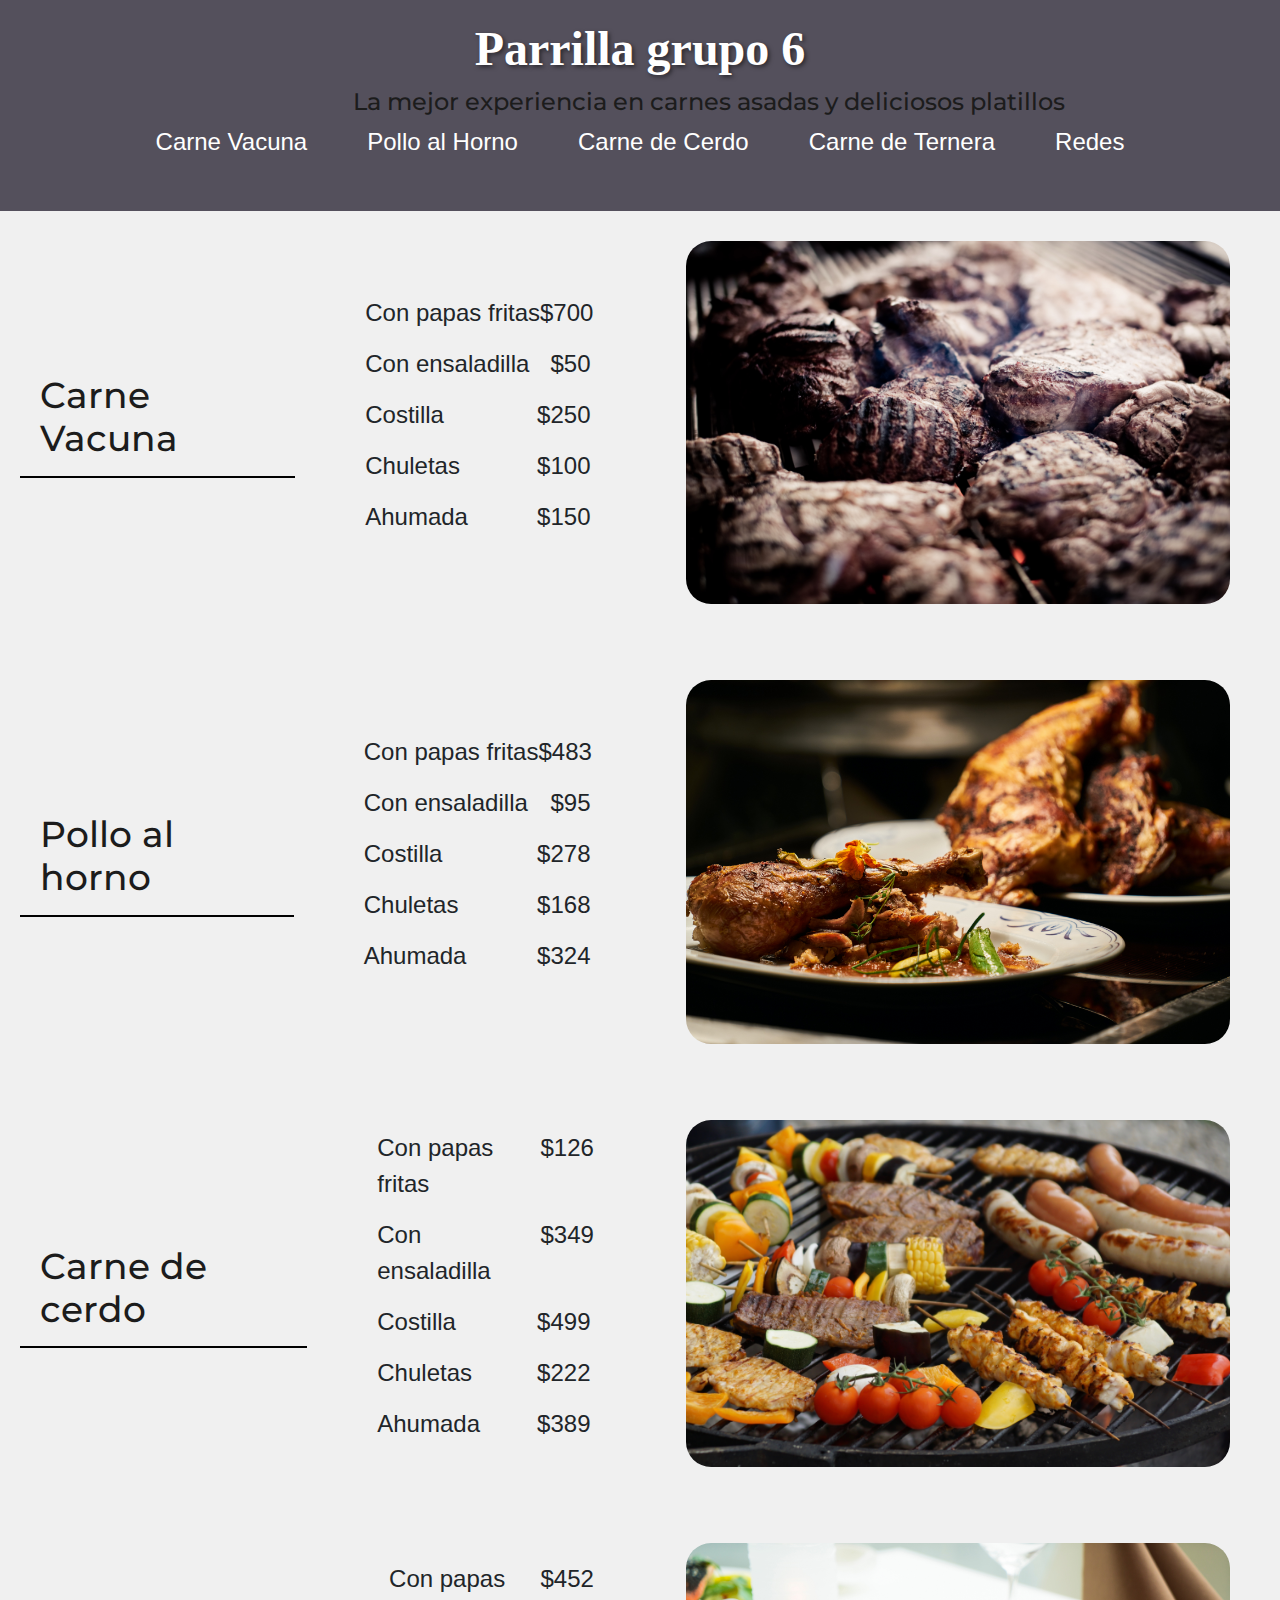
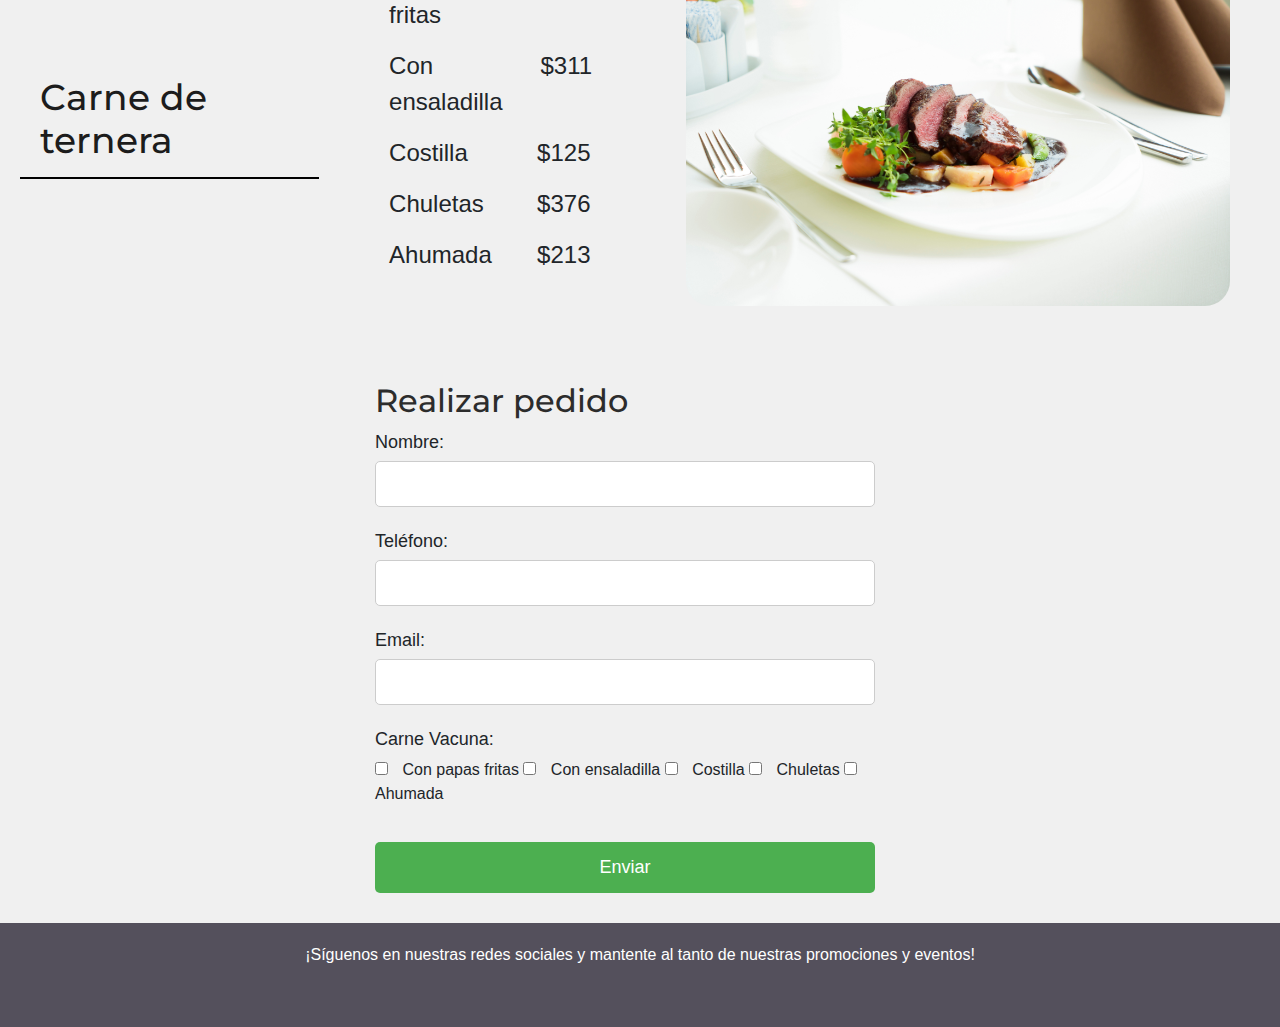
==== Carta Resto-Bar 2/index.html @ a9b024bf "Add files via upload" ====
<!DOCTYPE html>
<html lang="en">
<head>
  <meta charset="UTF-8">
  <meta http-equiv="X-UA-Compatible" content="IE=edge">
  <meta name="viewport" content="width=device-width, initial-scale=1.0">
  <link rel="stylesheet" href="./style.css">
  <link rel="stylesheet" href="https://maxcdn.bootstrapcdn.com/bootstrap/4.5.2/css/bootstrap.min.css">
  <link rel="stylesheet" href="https://use.fontawesome.com/releases/v5.15.4/css/all.css" integrity="sha384-DyZ88mC6Up2uqS4h/KRgHuoeGwBcD4Ng9SiP4dIRy0EXTlnuz47vAwmeGwVChigm" crossorigin="anonymous">
  <link href="https://fonts.googleapis.com/css2?family=Montserrat:wght@400;700&display=swap" rel="stylesheet">
  <script src="Javascript.js"></script>

  <title>Parrilla grupo 6</title>
</head>
<body>
<header class="header-content">
    <h1>Parrilla grupo 6</h1>
    <h4>La mejor experiencia en carnes asadas y deliciosos platillos</h4>
    <nav>
      <ul>
        <li><a href="#carne-vacuna">Carne Vacuna</a></li>
        <li><a href="#pollo-al-horno">Pollo al Horno</a></li>
        <li><a href="#carne-cerdo">Carne de Cerdo</a></li>
        <li><a href="#carne-ternera">Carne de Ternera</a></li>
        <li><a href="#footer">Redes</a></li>
      </ul>
    </nav>
</header>
  <main id="menu">
  <article class="item" id="carne-vacuna">
    <section class="info">
      <h4>Carne Vacuna</h4>
      <ul>
        <li>
          <span class="titulo">Con papas fritas</span>
          <span class="precio">$700</span>
        </li>
        <li>
          <span class="titulo">Con ensaladilla</span>
          <span class="precio">$50</span>
        </li>
        <li>
          <span class="titulo">Costilla</span>
          <span class="precio">$250</span>
        </li>
        <li>
          <span class="titulo">Chuletas</span>
          <span class="precio">$100</span>
        </li>
        <li>
          <span class="titulo">Ahumada</span>
          <span class="precio">$150</span>
        </li>
      </ul>
    </section>
    <figure class="img-wrapper">
      <img src="./assets/img/pexels-rene-asmussen-1327344.jpg" alt="Carne de ternera" />
    </figure>
  </article>
  <article class="item" id="pollo-al-horno">
    <section class="info">
      <h4>Pollo al horno</h4>
		<ul>
		  <li>
			<span class="titulo">Con papas fritas</span>
			<span class="precio">$483</span>
		  </li>
		  <li>
			<span class="titulo">Con ensaladilla</span>
			<span class="precio">$95</span>
		  </li>
		  <li>
			<span class="titulo">Costilla</span>
			<span class="precio">$278</span>
		  </li>
		  <li>
			<span class="titulo">Chuletas</span>
			<span class="precio">$168</span>
		  </li>
		  <li>
			<span class="titulo">Ahumada</span>
			<span class="precio">$324</span>
		  </li>
		</ul>
    </section>
    <figure class="img-wrapper">
      <img src="./assets/img/pexels-engin-akyurt-2673353.jpg" alt="Carne de pollo" />
    </figure>
  </article>
  <article class="item" id="carne-cerdo">
    <section class="info">
      <h4>Carne de cerdo</h4>
		<ul>
		  <li>
			<span class="titulo">Con papas fritas</span>
			<span class="precio">$126</span>
		  </li>
		  <li>
			<span class="titulo">Con ensaladilla</span>
			<span class="precio">$349</span>
		  </li>
		  <li>
			<span class="titulo">Costilla</span>
			<span class="precio">$499</span>
		  </li>
		  <li>
			<span class="titulo">Chuletas</span>
			<span class="precio">$222</span>
		  </li>
		  <li>
			<span class="titulo">Ahumada</span>
			<span class="precio">$389</span>
		  </li>
		</ul>
    </section>
    <figure class="img-wrapper">
      <img src="./assets/img/pexels-pixabay-533325.jpg" alt="Carne con papas" />
    </figure>
  </article>
  <article class="item" id="carne-ternera">
    <section class="info">
      <h4>Carne de ternera</h4>
      <ul>
      <li>
        <span class="titulo">Con papas fritas</span>
        <span class="precio">$452</span>
      </li>
      <li>
        <span class="titulo">Con ensaladilla</span>
        <span class="precio">$311</span>
      </li>
      <li>
        <span class="titulo">Costilla</span>
        <span class="precio">$125</span>
      </li>
      <li>
        <span class="titulo">Chuletas</span>
        <span class="precio">$376</span>
      </li>
      <li>
        <span class="titulo">Ahumada</span>
        <span class="precio">$213</span>
      </li>
    </ul>
    </section>
    <figure class="img-wrapper">
      <img src="./assets/img/pexels-terje-sollie-299348.jpg" alt="Vegetales asados" />
    </figure>
  </article>  
	<section id="pedido">
  <form id="pedido-form">
    <h2>Realizar pedido</h2>
    <div class="form-group">
      <label for="nombre">Nombre:</label>
      <input type="text" id="nombre" required>
      <div class="error" id="nombre-error"></div>
    </div>
    <div class="form-group">
      <label for="telefono">Teléfono:</label>
      <input type="tel" id="telefono" pattern="[0-9]{1,15}" required>
      <div class="error" id="telefono-error"></div>
    </div>
    <div class="form-group">
      <label for="email">Email:</label>
      <input type="email" id="email" required>
      <div class="error" id="email-error"></div>
    </div>
    <div class="form-group">
      <label>Carne Vacuna:</label>
      <input type="checkbox" name="producto" value="Con papas fritas"> Con papas fritas
      <input type="checkbox" name="producto" value="Con ensaladilla"> Con ensaladilla
      <input type="checkbox" name="producto" value="Costilla"> Costilla
      <input type="checkbox" name="producto" value="Chuletas"> Chuletas
      <input type="checkbox" name="producto" value="Ahumada"> Ahumada
    </div>
    <button type="submit">Enviar</button>
  </form>
</section>				 
  </main>
  <footer id="footer">
    <p>¡Síguenos en nuestras redes sociales y mantente al tanto de nuestras promociones y eventos!</p>
    <div class="social-buttons">
      <a href="https://www.facebook.com" target="_blank" class="btn btn-social-icon btn-facebook">
        <i class="fab fa-facebook-f"></i>
      </a>
      <a href="https://www.instagram.com" target="_blank" class="btn btn-social-icon btn-instagram">
        <i class="fab fa-instagram"></i>
      </a>
      <a href="https://www.twitter.com" target="_blank" class="btn btn-social-icon btn-twitter">
        <i class="fab fa-twitter"></i>
      </a>
    </div>
    
</footer>
</body>
</html>
---- Carta Resto-Bar 2/style.css ----
body {
  margin: 0;
}

.item {
  display: flex;
  justify-content: space-between;
  padding: 30px 50px 30px 20px;
  background-color: #f0f0f0;
}

.info {
  padding-right: 75px;
  width: 55%;
  display: flex;
  align-items: center;
}

.info h4 {
  padding-left: 20px;
  margin-bottom: 10px;
  font-size: 36px;
  padding-bottom: 15px;
  border-bottom: 2px solid #000000; 
}

.info ul {
  margin-top: 0;
}

li {
  display: flex;
  justify-content: space-between;
  font-size: 24px;
  padding-bottom: 15px;
  padding-left: 20px;
  padding-right: 20px;
}

li .precio {
  display: inline-block;
  text-align: right;
  min-width: 50px;
  flex: 1;
}

.img-wrapper {
  width: 45%;
}

.img-wrapper img {
  width: 100%;
  height: 100%;
  object-fit: cover;
  border-radius: 25px;
}

header {
  background-color: rgb(84, 80, 92);
  padding: 20px;
  text-align: center;
}

header h1 {
  font-size: 48px;
  margin-bottom: 10px;
  color: #ffffff;
  font-weight: bold;
  text-shadow: 2px 2px 4px rgba(0, 0, 0, 0.5);
  font-family: serif;
}

header h3 {
  font-size: 24px;
  margin-bottom: 20px;
  color: #ffffff;
  font-weight: lighter;
  text-shadow: 1px 1px 2px rgba(0, 0, 0, 0.5);
}

nav ul {
  list-style-type: none;
  padding: 0;
  display: flex;
  justify-content: center;
}

nav li {
  margin: 0 10px;
}

nav a {
  color: #ffffff;
  text-decoration: none;
}

nav a:hover {
  text-decoration: underline;
}

footer {
  background-color: rgb(84, 80, 92);
  padding: 20px;
  text-align: center;
  color: #ffffff;
}

.social-buttons a {
  color: #ffffff;
  text-decoration: none;
  margin: 0 10px;
}

.social-buttons a:hover {
  text-decoration: underline;
}

h1, h2, h4 {
  font-family: 'Montserrat', sans-serif;
}

h1 {
  font-size: 48px;
  font-weight: 700;
  color: #3c3c3c;
}

h2 {
  font-size: 36px;
  font-weight: 700;
  color: #2c2c2c;
}

h4 {
  font-size: 24px;
  font-weight: 400;
  color: #1c1c1c;
  margin-right: 10px;
  padding-left: 12%;
}

/* Estilos para el formulario de pedido */
#pedido {
  background-color: #f0f0f0;
  padding: 30px 50px 30px 20px;
}

#pedido-form {
  display: flex;
  flex-direction: column;
  max-width: 500px;
  margin: 0 auto;
}

.form-group {
  margin-bottom: 20px;
}

.form-group label {
  display: block;
  font-size: 18px;
  margin-bottom: 5px;
}

.form-group input {
  width: 100%;
  padding: 10px;
  font-size: 16px;
  border: 1px solid #cccccc;
  border-radius: 5px;
}

.form-group input[type="checkbox"] {
  width: auto;
  margin-right: 10px;
}

.form-group .error {
  color: red;
  font-size: 14px;
  margin-top: 5px;
}

button[type="submit"] {
  background-color: #4CAF50;
  color: white;
  padding: 12px 20px;
  border: none;
  border-radius: 5px;
  cursor: pointer;
  font-size: 18px;
  margin-top: 20px;
}

button[type="submit"]:hover {
  background-color: #45a049;
}



@media (max-width: 600px) {
  .item {
    flex-direction: column;
  }
  .item .info,
  .item .img-wrapper {
    width: 100%;
  }
}
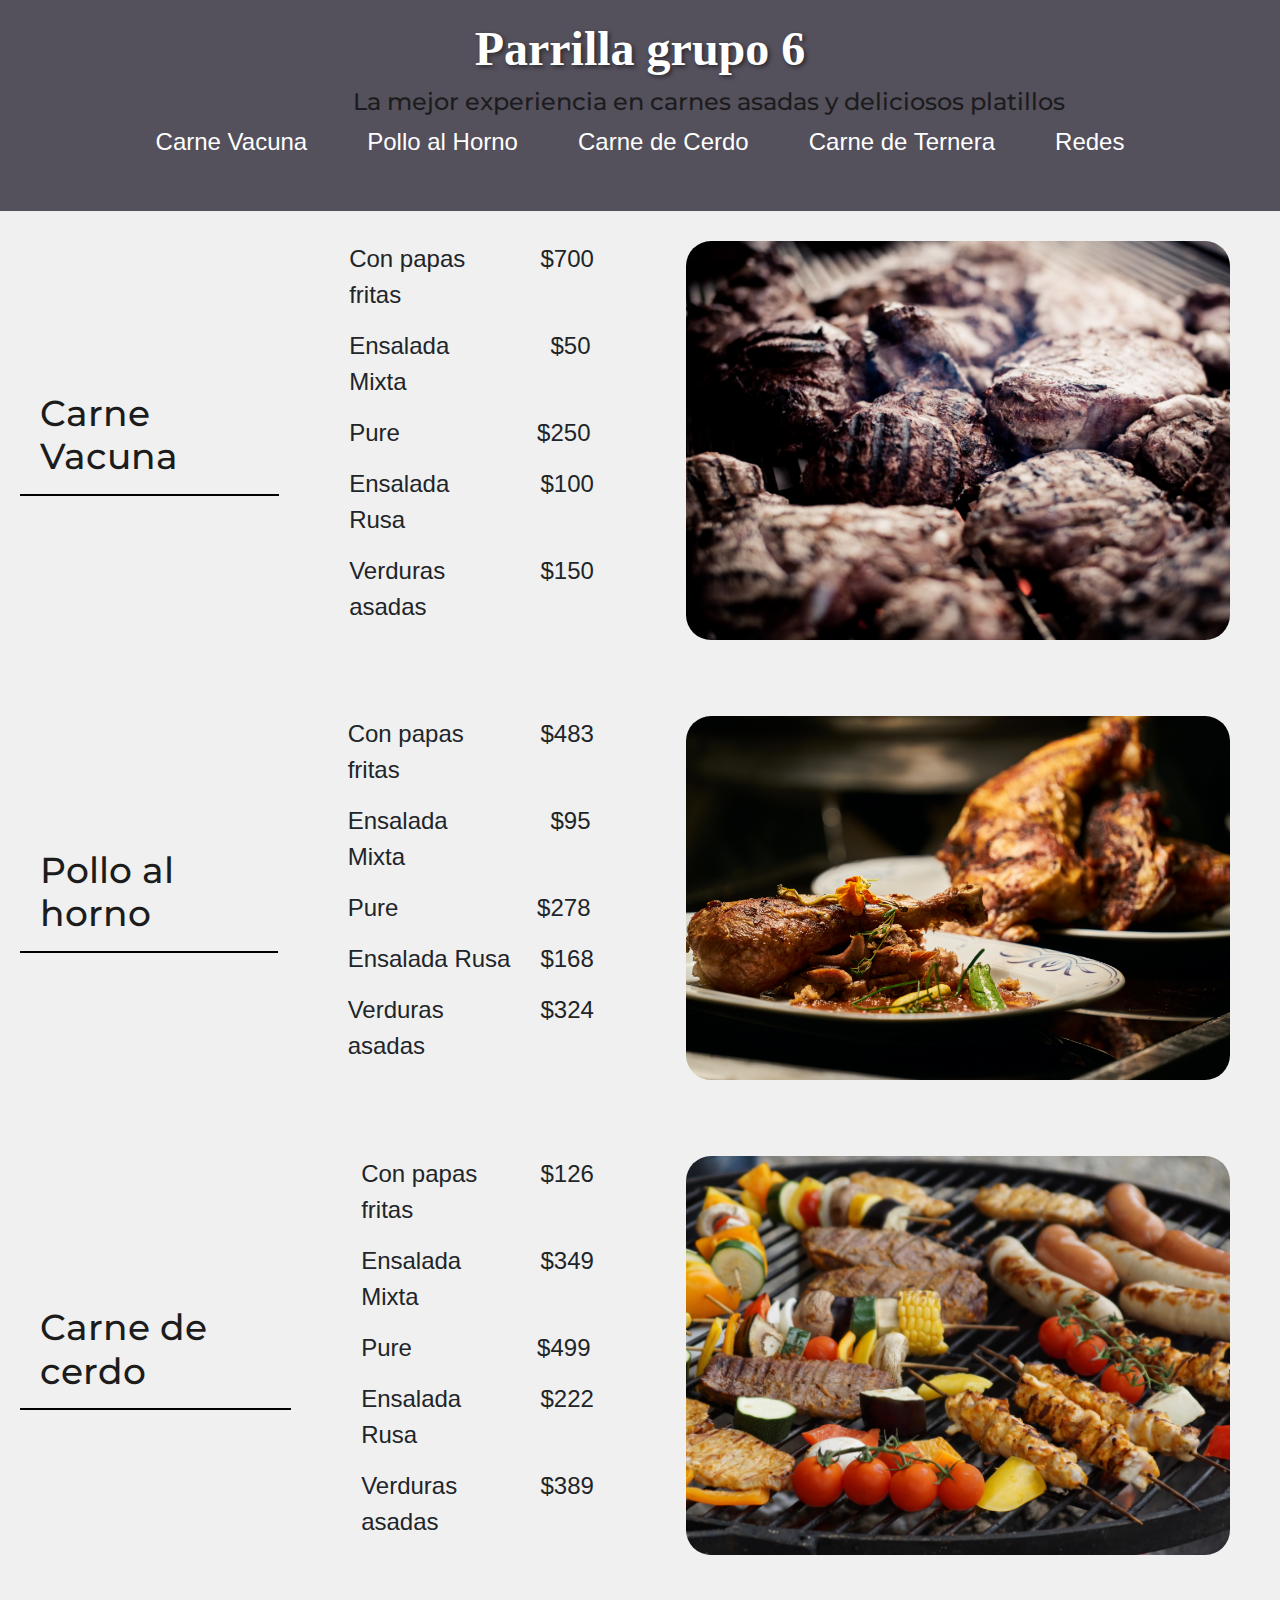
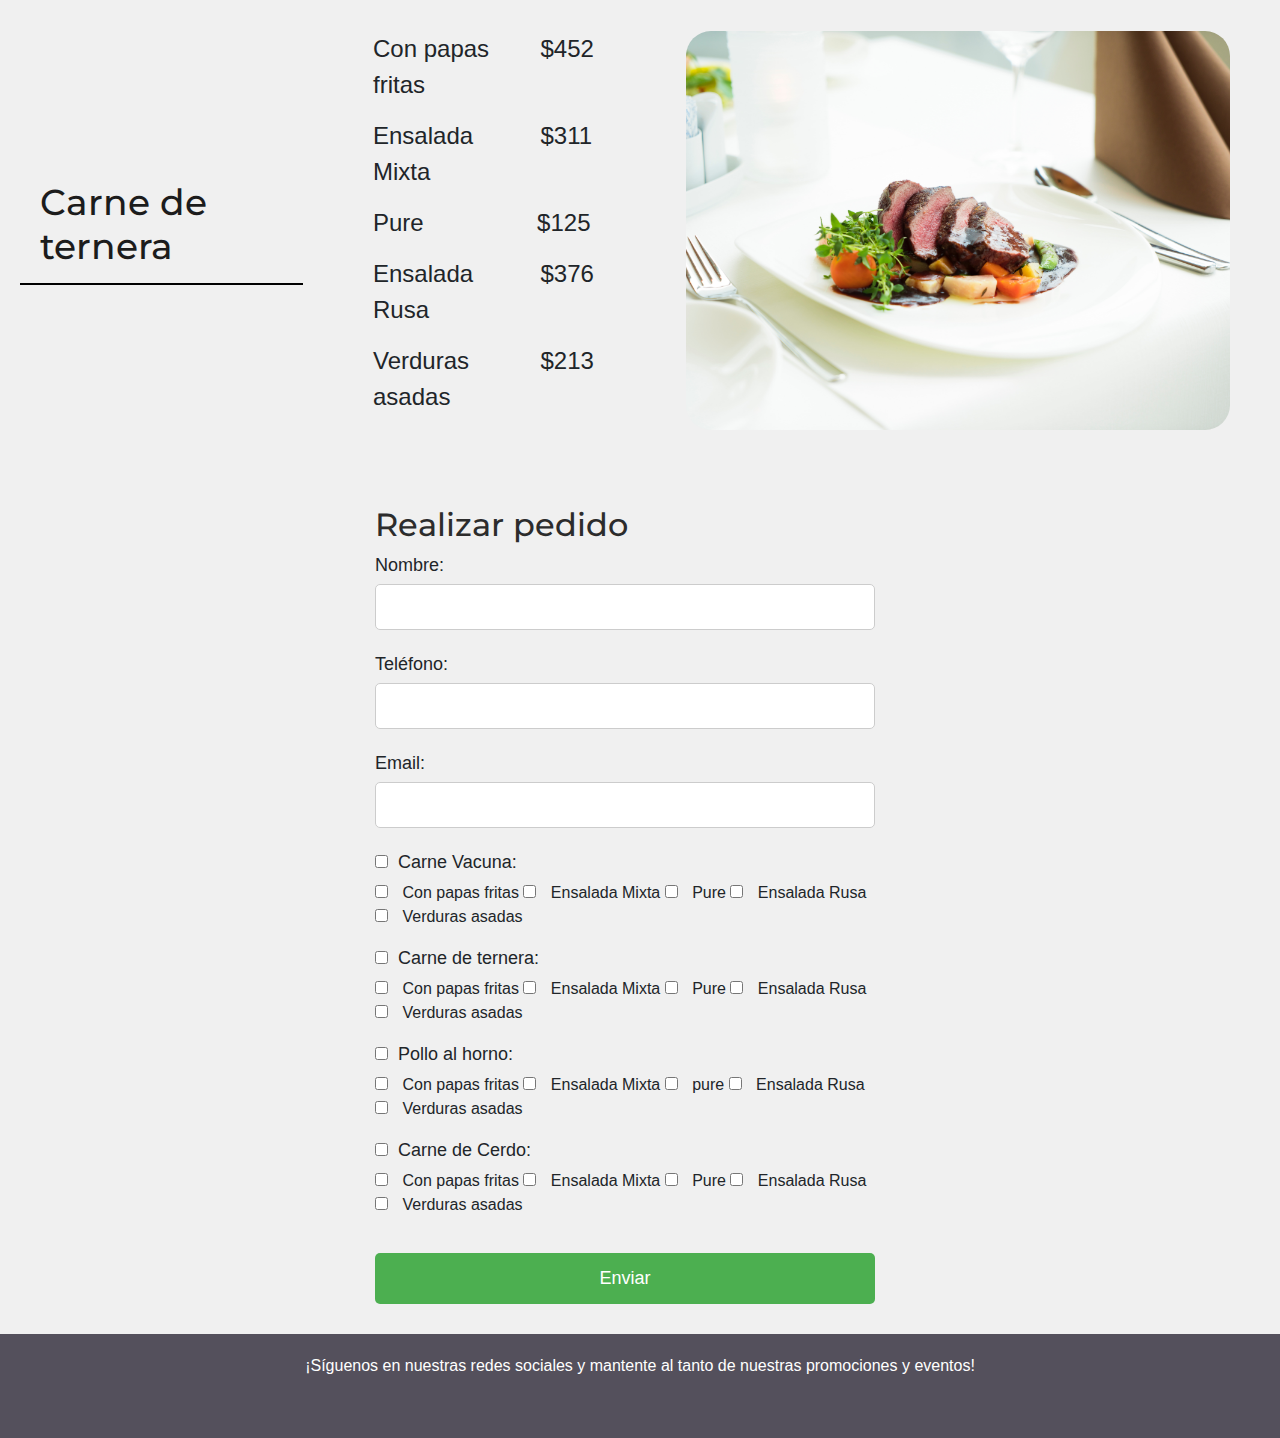
==== commit 17a1aa7c: "checks de productos" ====
--- a/Carta Resto-Bar 2/index.html
+++ b/Carta Resto-Bar 2/index.html
@@ -36,19 +36,19 @@
           <span class="precio">$700</span>
         </li>
         <li>
-          <span class="titulo">Con ensaladilla</span>
+          <span class="titulo">Ensalada Mixta</span>
           <span class="precio">$50</span>
         </li>
         <li>
-          <span class="titulo">Costilla</span>
+          <span class="titulo">Pure</span>
           <span class="precio">$250</span>
         </li>
         <li>
-          <span class="titulo">Chuletas</span>
+          <span class="titulo">Ensalada Rusa</span>
           <span class="precio">$100</span>
         </li>
         <li>
-          <span class="titulo">Ahumada</span>
+          <span class="titulo">Verduras asadas</span>
           <span class="precio">$150</span>
         </li>
       </ul>
@@ -66,19 +66,19 @@
 			<span class="precio">$483</span>
 		  </li>
 		  <li>
-			<span class="titulo">Con ensaladilla</span>
+			<span class="titulo">Ensalada Mixta</span>
 			<span class="precio">$95</span>
 		  </li>
 		  <li>
-			<span class="titulo">Costilla</span>
+			<span class="titulo">Pure</span>
 			<span class="precio">$278</span>
 		  </li>
 		  <li>
-			<span class="titulo">Chuletas</span>
+			<span class="titulo">Ensalada Rusa</span>
 			<span class="precio">$168</span>
 		  </li>
 		  <li>
-			<span class="titulo">Ahumada</span>
+			<span class="titulo">Verduras asadas</span>
 			<span class="precio">$324</span>
 		  </li>
 		</ul>
@@ -96,19 +96,19 @@
 			<span class="precio">$126</span>
 		  </li>
 		  <li>
-			<span class="titulo">Con ensaladilla</span>
+			<span class="titulo">Ensalada Mixta</span>
 			<span class="precio">$349</span>
 		  </li>
 		  <li>
-			<span class="titulo">Costilla</span>
+			<span class="titulo">Pure</span>
 			<span class="precio">$499</span>
 		  </li>
 		  <li>
-			<span class="titulo">Chuletas</span>
+			<span class="titulo">Ensalada Rusa</span>
 			<span class="precio">$222</span>
 		  </li>
 		  <li>
-			<span class="titulo">Ahumada</span>
+			<span class="titulo">Verduras asadas</span>
 			<span class="precio">$389</span>
 		  </li>
 		</ul>
@@ -126,19 +126,19 @@
         <span class="precio">$452</span>
       </li>
       <li>
-        <span class="titulo">Con ensaladilla</span>
+        <span class="titulo">Ensalada Mixta</span>
         <span class="precio">$311</span>
       </li>
       <li>
-        <span class="titulo">Costilla</span>
+        <span class="titulo">Pure</span>
         <span class="precio">$125</span>
       </li>
       <li>
-        <span class="titulo">Chuletas</span>
+        <span class="titulo">Ensalada Rusa</span>
         <span class="precio">$376</span>
       </li>
       <li>
-        <span class="titulo">Ahumada</span>
+        <span class="titulo">Verduras asadas</span>
         <span class="precio">$213</span>
       </li>
     </ul>
@@ -157,7 +157,7 @@
     </div>
     <div class="form-group">
       <label for="telefono">Teléfono:</label>
-      <input type="tel" id="telefono" pattern="[0-9]{1,15}" required>
+      <input type="number" id="telefono" pattern="[0-9]{1,15}" required>
       <div class="error" id="telefono-error"></div>
     </div>
     <div class="form-group">
@@ -166,12 +166,36 @@
       <div class="error" id="email-error"></div>
     </div>
     <div class="form-group">
-      <label>Carne Vacuna:</label>
-      <input type="checkbox" name="producto" value="Con papas fritas"> Con papas fritas
-      <input type="checkbox" name="producto" value="Con ensaladilla"> Con ensaladilla
-      <input type="checkbox" name="producto" value="Costilla"> Costilla
-      <input type="checkbox" name="producto" value="Chuletas"> Chuletas
-      <input type="checkbox" name="producto" value="Ahumada"> Ahumada
+      <label><input class="carnes" type="checkbox" value="Carne Vacuna">Carne Vacuna:</label>
+      <input type="checkbox" name="producto" value="Con papas fritas"> Con papas fritas
+      <input type="checkbox" name="producto" value="Ensalada Mixta"> Ensalada Mixta
+      <input type="checkbox" name="producto" value="Pure"> Pure
+      <input type="checkbox" name="producto" value="Ensalada Rusa"> Ensalada Rusa
+      <input type="checkbox" name="producto" value="Verduras asadas"> Verduras asadas
+    </div>
+    <div class="form-group">
+      <label><input class="carnes" type="checkbox" value="Carne de ternera">Carne de ternera:</label>
+      <input type="checkbox" name="producto" value="Con papas fritas"> Con papas fritas
+      <input type="checkbox" name="producto" value="Ensalada Mixta"> Ensalada Mixta
+      <input type="checkbox" name="producto" value="Pure"> Pure
+      <input type="checkbox" name="producto" value="Ensalada Rusa"> Ensalada Rusa
+      <input type="checkbox" name="producto" value="Verduras asadas"> Verduras asadas
+    </div>
+    <div class="form-group">
+      <label><input class="carnes" type="checkbox" value="Pollo al horno">Pollo al horno:</label>
+      <input type="checkbox" name="producto" value="Con papas fritas"> Con papas fritas
+      <input type="checkbox" name="producto" value="Ensalada Mixta"> Ensalada Mixta
+      <input type="checkbox" name="producto" value="Pure"> pure
+      <input type="checkbox" name="producto" value="Ensalada Rusa"> Ensalada Rusa
+      <input type="checkbox" name="producto" value="Verduras asadas"> Verduras asadas
+    </div>
+    <div class="form-group">
+      <label><input class="carnes" type="checkbox" value="Carne de Cerdo">Carne de Cerdo:</label>
+      <input type="checkbox" name="producto" value="Con papas fritas"> Con papas fritas
+      <input type="checkbox" name="producto" value="Ensalada Mixta"> Ensalada Mixta
+      <input type="checkbox" name="producto" value="Pure"> Pure
+      <input type="checkbox" name="producto" value="Ensalada Rusa"> Ensalada Rusa
+      <input type="checkbox" name="producto" value="Verduras asadas"> Verduras asadas
     </div>
     <button type="submit">Enviar</button>
   </form>
--- a/Carta Resto-Bar 2/style.css
+++ b/Carta Resto-Bar 2/style.css
@@ -7,6 +7,10 @@
   justify-content: space-between;
   padding: 30px 50px 30px 20px;
   background-color: #f0f0f0;
+}
+
+.titulo{
+  padding-right: 30px;
 }
 
 .info {
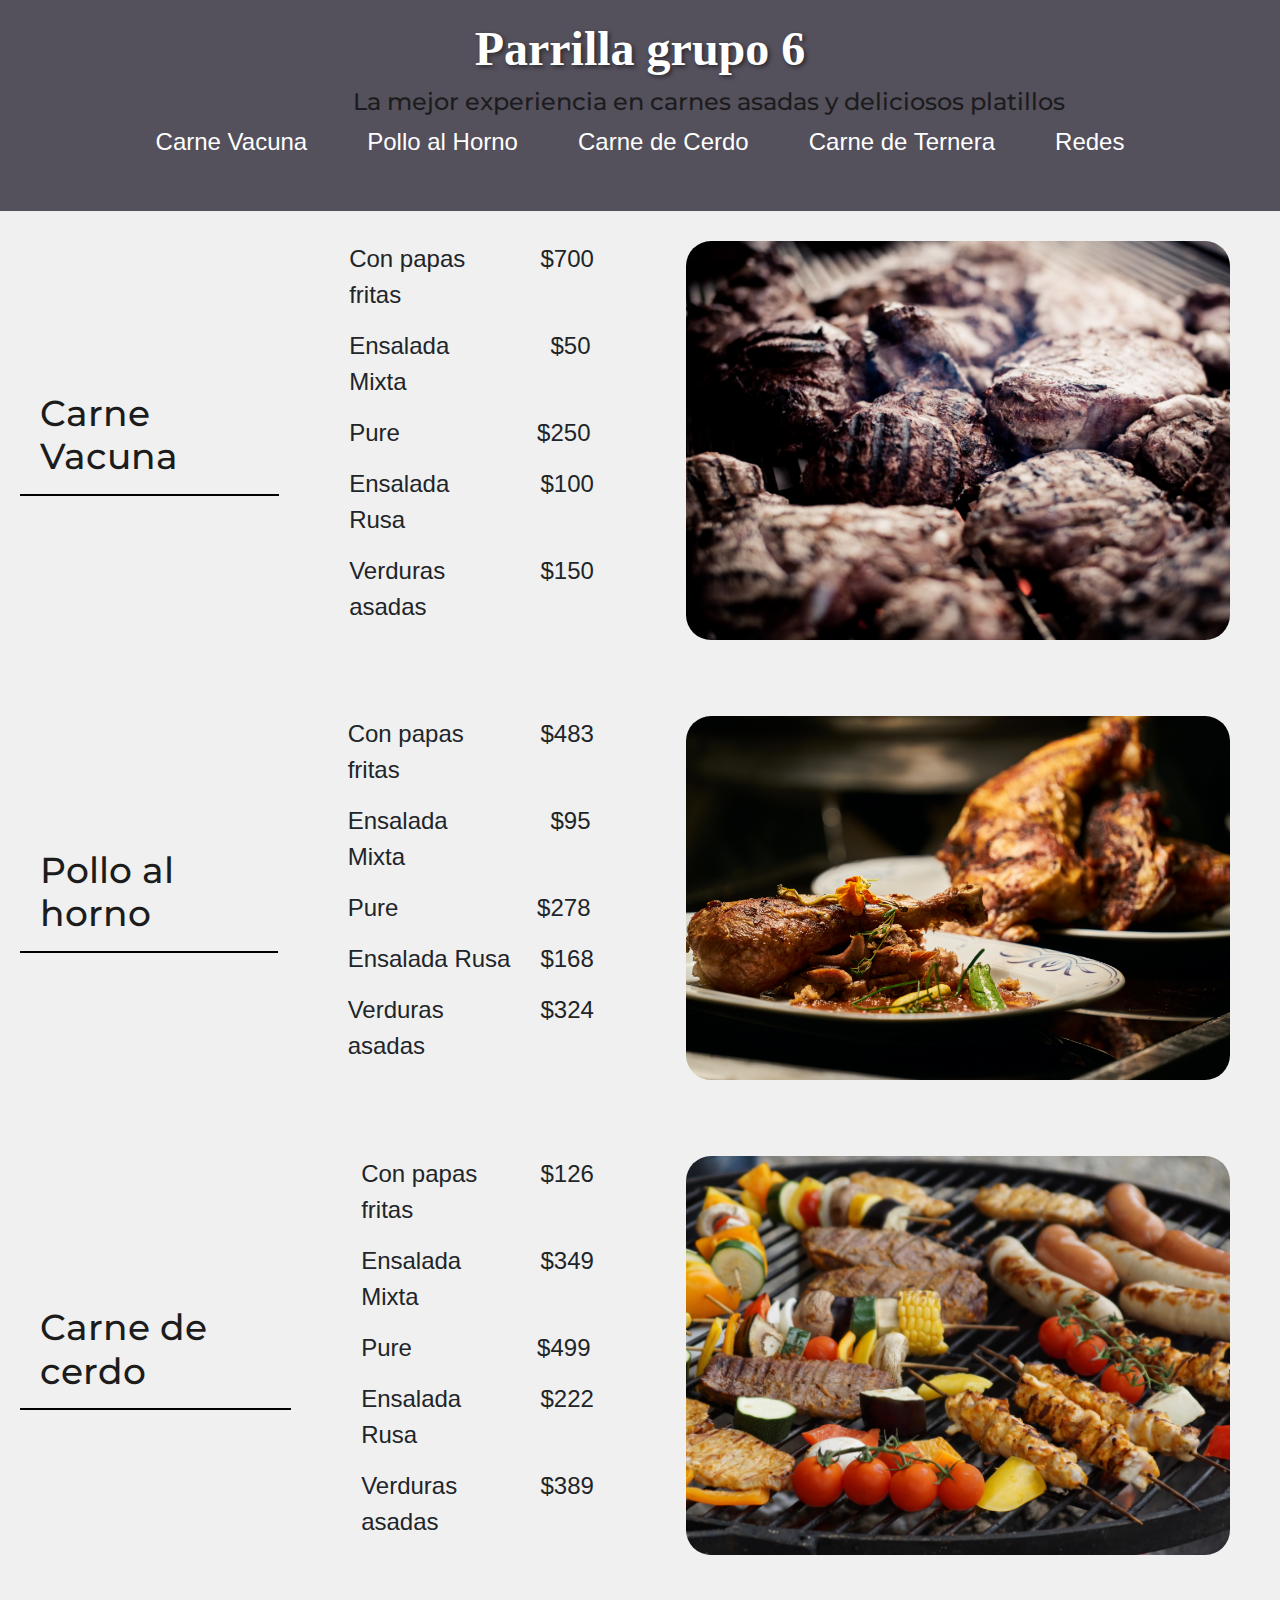
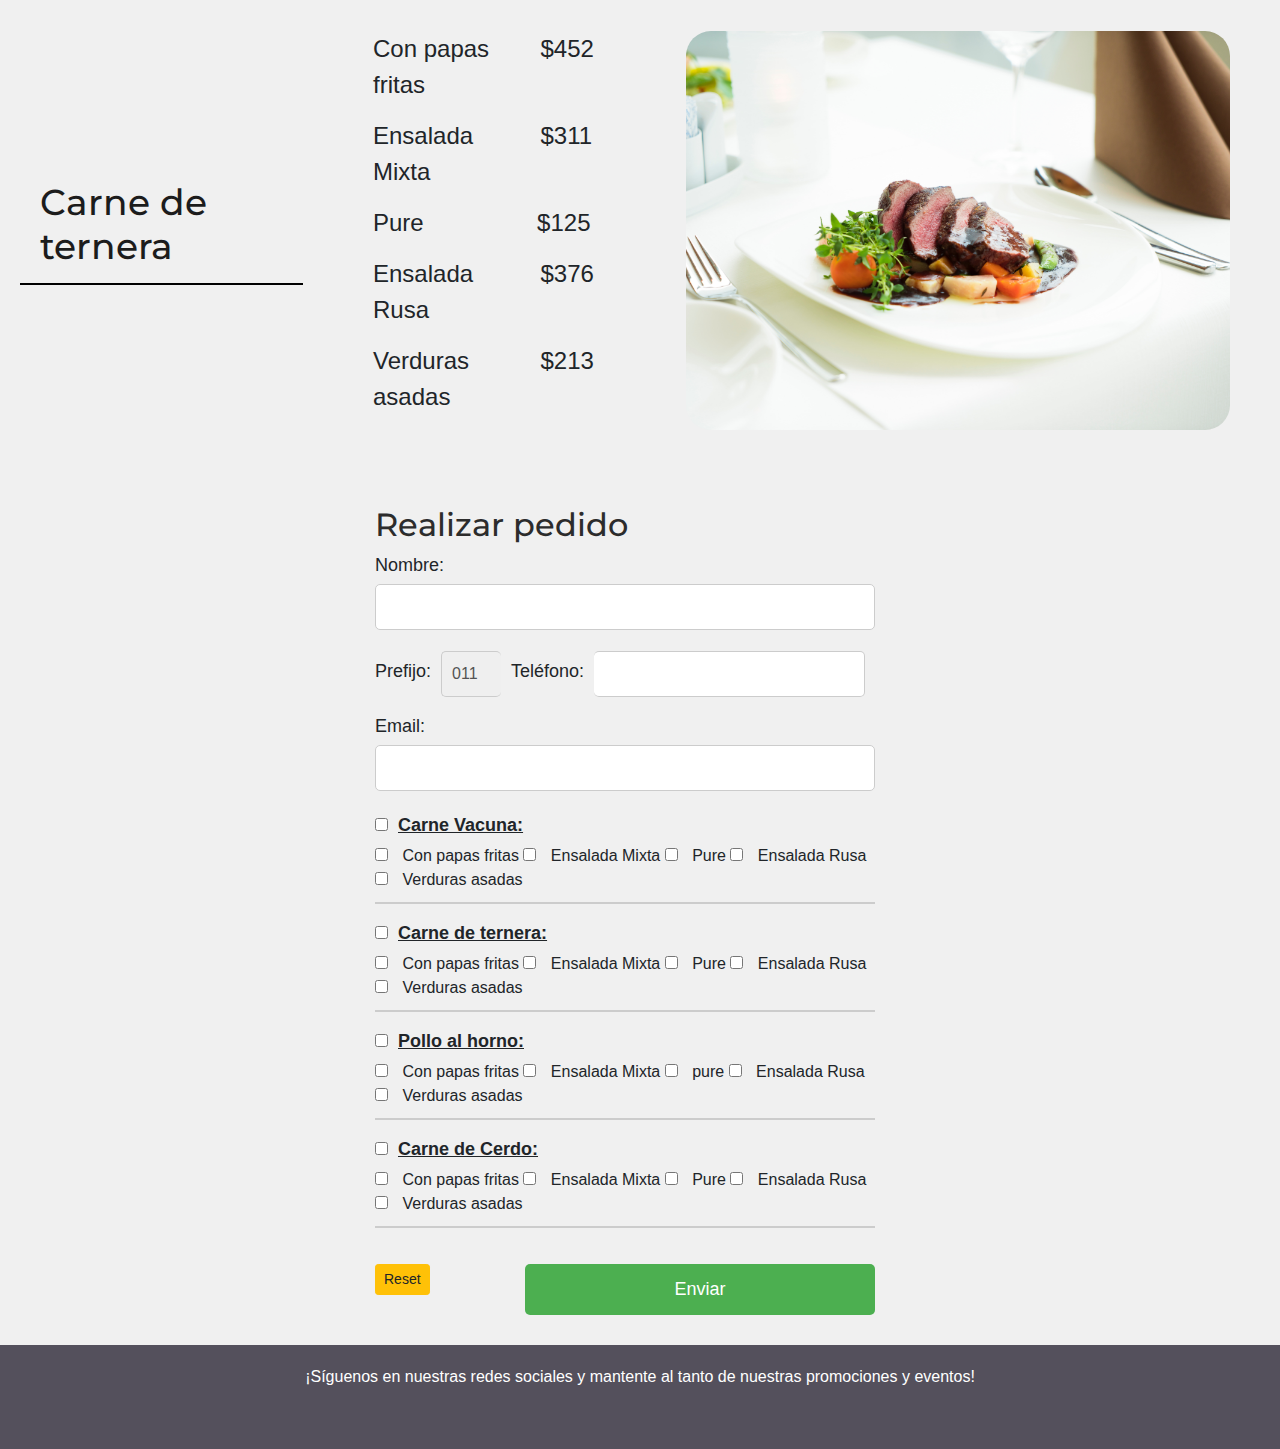
==== commit e6e8198d: "update" ====
--- a/Carta Resto-Bar 2/index.html
+++ b/Carta Resto-Bar 2/index.html
@@ -155,50 +155,56 @@
       <input type="text" id="nombre" required>
       <div class="error" id="nombre-error"></div>
     </div>
-    <div class="form-group">
+    <div class="form-group telefono">
+      <label for="telefono-prefix">Prefijo:</label>
+      <input type="text" id="telefono-prefix" value="011" disabled>
       <label for="telefono">Teléfono:</label>
       <input type="number" id="telefono" pattern="[0-9]{1,15}" required>
       <div class="error" id="telefono-error"></div>
     </div>
+    
     <div class="form-group">
       <label for="email">Email:</label>
       <input type="email" id="email" required>
       <div class="error" id="email-error"></div>
     </div>
-    <div class="form-group">
-      <label><input class="carnes" type="checkbox" value="Carne Vacuna">Carne Vacuna:</label>
-      <input type="checkbox" name="producto" value="Con papas fritas"> Con papas fritas
-      <input type="checkbox" name="producto" value="Ensalada Mixta"> Ensalada Mixta
-      <input type="checkbox" name="producto" value="Pure"> Pure
-      <input type="checkbox" name="producto" value="Ensalada Rusa"> Ensalada Rusa
-      <input type="checkbox" name="producto" value="Verduras asadas"> Verduras asadas
-    </div>
-    <div class="form-group">
-      <label><input class="carnes" type="checkbox" value="Carne de ternera">Carne de ternera:</label>
-      <input type="checkbox" name="producto" value="Con papas fritas"> Con papas fritas
-      <input type="checkbox" name="producto" value="Ensalada Mixta"> Ensalada Mixta
-      <input type="checkbox" name="producto" value="Pure"> Pure
-      <input type="checkbox" name="producto" value="Ensalada Rusa"> Ensalada Rusa
-      <input type="checkbox" name="producto" value="Verduras asadas"> Verduras asadas
-    </div>
-    <div class="form-group">
-      <label><input class="carnes" type="checkbox" value="Pollo al horno">Pollo al horno:</label>
-      <input type="checkbox" name="producto" value="Con papas fritas"> Con papas fritas
-      <input type="checkbox" name="producto" value="Ensalada Mixta"> Ensalada Mixta
-      <input type="checkbox" name="producto" value="Pure"> pure
-      <input type="checkbox" name="producto" value="Ensalada Rusa"> Ensalada Rusa
-      <input type="checkbox" name="producto" value="Verduras asadas"> Verduras asadas
-    </div>
-    <div class="form-group">
-      <label><input class="carnes" type="checkbox" value="Carne de Cerdo">Carne de Cerdo:</label>
-      <input type="checkbox" name="producto" value="Con papas fritas"> Con papas fritas
-      <input type="checkbox" name="producto" value="Ensalada Mixta"> Ensalada Mixta
-      <input type="checkbox" name="producto" value="Pure"> Pure
-      <input type="checkbox" name="producto" value="Ensalada Rusa"> Ensalada Rusa
-      <input type="checkbox" name="producto" value="Verduras asadas"> Verduras asadas
-    </div>
-    <button type="submit">Enviar</button>
-  </form>
+    <div class="form-group carne-section">
+      <label class="carnes"><input class="carnes" type="checkbox" value="Carne Vacuna">Carne Vacuna:</label>
+      <input type="checkbox" class="guarnicion" name="producto" value="Con papas fritas"> Con papas fritas
+      <input type="checkbox" class="guarnicion" name="producto" value="Ensalada Mixta"> Ensalada Mixta
+      <input type="checkbox" class="guarnicion" name="producto" value="Pure"> Pure
+      <input type="checkbox" class="guarnicion" name="producto" value="Ensalada Rusa"> Ensalada Rusa
+      <input type="checkbox" class="guarnicion" name="producto" value="Verduras asadas"> Verduras asadas
+    </div>
+    <div class="form-group carne-section">
+      <label class="carnes"><input class="carnes" type="checkbox" value="Carne de ternera">Carne de ternera:</label>
+      <input type="checkbox" class="guarnicion" name="producto" value="Con papas fritas"> Con papas fritas
+      <input type="checkbox" class="guarnicion" name="producto" value="Ensalada Mixta"> Ensalada Mixta
+      <input type="checkbox" class="guarnicion" name="producto" value="Pure"> Pure
+      <input type="checkbox" class="guarnicion" name="producto" value="Ensalada Rusa"> Ensalada Rusa
+      <input type="checkbox" class="guarnicion" name="producto" value="Verduras asadas"> Verduras asadas
+    </div>
+    <div class="form-group carne-section">
+      <label class="carnes"><input class="carnes" type="checkbox" value="Pollo al horno">Pollo al horno:</label>
+      <input type="checkbox" class="guarnicion" name="producto" value="Con papas fritas"> Con papas fritas
+      <input type="checkbox" class="guarnicion" name="producto" value="Ensalada Mixta"> Ensalada Mixta
+      <input type="checkbox" class="guarnicion" name="producto" value="Pure"> pure
+      <input type="checkbox" class="guarnicion" name="producto" value="Ensalada Rusa"> Ensalada Rusa
+      <input type="checkbox" class="guarnicion" name="producto" value="Verduras asadas"> Verduras asadas
+    </div>
+    <div class="form-group carne-section">
+      <label class="carnes"><input class="carnes" type="checkbox" value="Carne de Cerdo">Carne de Cerdo:</label>
+      <input type="checkbox" class="guarnicion" name="producto" value="Con papas fritas"> Con papas fritas
+      <input type="checkbox" class="guarnicion" name="producto" value="Ensalada Mixta"> Ensalada Mixta
+      <input type="checkbox" class="guarnicion" name="producto" value="Pure"> Pure
+      <input type="checkbox" class="guarnicion" name="producto" value="Ensalada Rusa"> Ensalada Rusa
+      <input type="checkbox" class="guarnicion" name="producto" value="Verduras asadas"> Verduras asadas
+    </div>
+    <div class="d-flex justify-content-between align-items-center">
+      <button type="reset" class="btn btn-warning btn-sm order-1" title="borrar datos del formulario">Reset</button>
+      <button type="submit" class="btn btn-primary w-70 order-2">Enviar</button>
+    </div>
+    </form>
 </section>				 
   </main>
   <footer id="footer">
--- a/Carta Resto-Bar 2/style.css
+++ b/Carta Resto-Bar 2/style.css
@@ -1,5 +1,41 @@
 body {
   margin: 0;
+}
+.telefono {
+  display: flex;
+  align-items: center;
+  gap: 10px;
+}
+
+.telefono label {
+  font-size: 18px;
+}
+
+#telefono-prefix {
+  width: 60px;
+  padding: 10px;
+  font-size: 16px;
+  border: 1px solid #cccccc;
+  border-right: none;
+  border-top-left-radius: 5px;
+  border-bottom-left-radius: 5px;
+}
+
+#telefono {
+  width: calc(100% - 70px);
+  padding: 10px;
+  font-size: 16px;
+  border: 1px solid #cccccc;
+  border-left: none;
+  border-top-right-radius: 5px;
+  border-bottom-right-radius: 5px;
+}
+
+
+.carne-section {
+  border-bottom: 2px solid #ccc;
+  margin-bottom: 10px;
+  padding-bottom: 10px;
 }
 
 .item {
@@ -200,6 +236,34 @@
   background-color: #45a049;
 }
 
+.carnes {
+  text-decoration: underline;
+  font-size: 18px;
+  font-weight: bold;
+}
+
+.btn-warning.btn-sm {
+  padding: 0.25rem 0.5rem;
+  font-size: 0.875rem;
+  line-height: 1.5;
+  border-radius: 0.2rem;
+}
+
+.btn-warning.btn-sm:hover {
+  color: #212529;
+  background-color: #d39e00;
+  border-color: #c69500;
+}
+
+.btn-primary.w-70 {
+  width: 70%;
+}
+
+@media (max-width: 767px) {
+  .btn-primary.w-70 {
+    width: 100%;
+  }
+}
 
 
 @media (max-width: 600px) {
